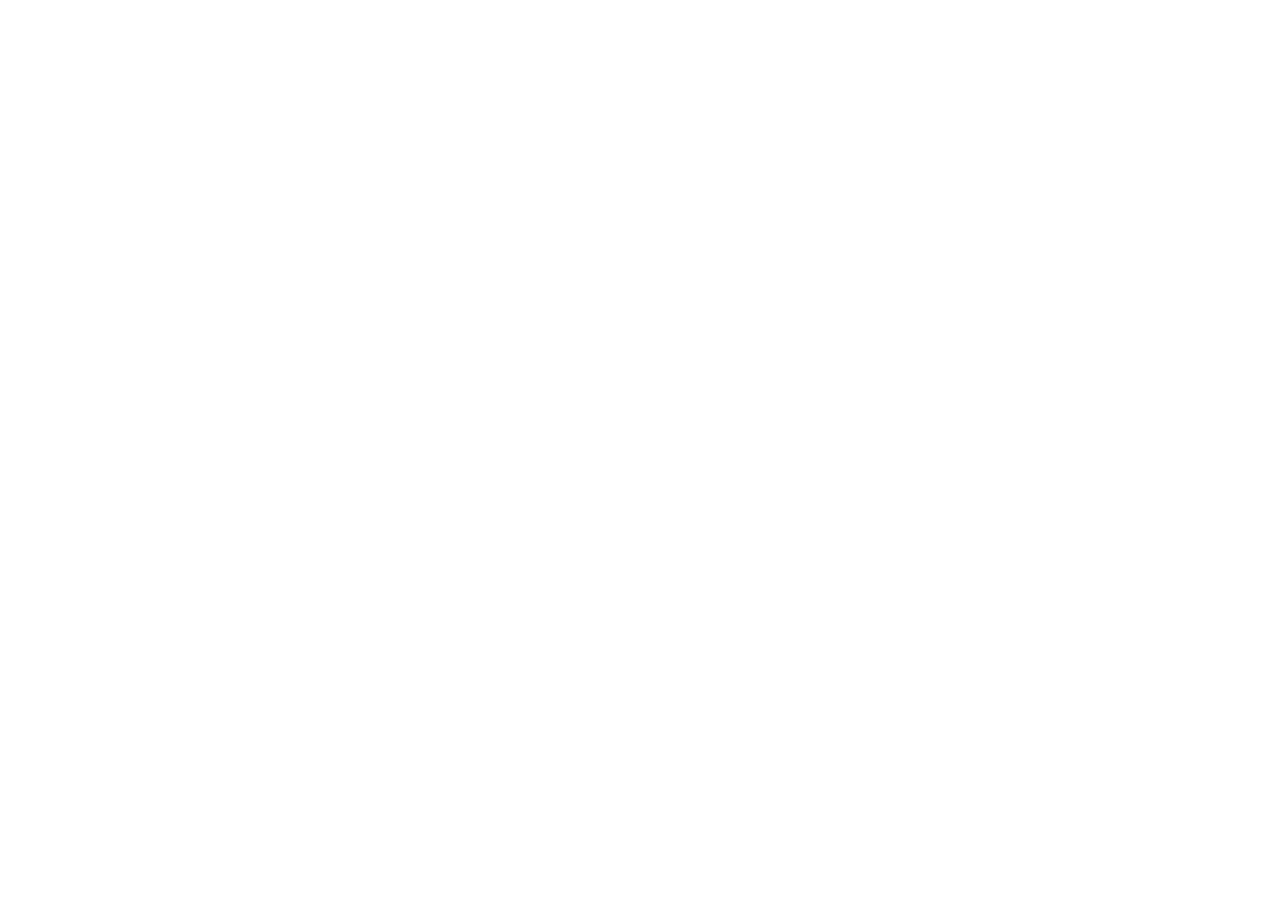
==== form.html @ 8051c273 "Boilerplate Created html, and css stylesheet. Also included normalize css file." ====
<!DOCTYPE html>
<html lang="en">
<head>
    <meta charset="UTF-8">
    <meta name="viewport" content="width=device-width, initial-scale=1.0">
    <title>Document</title>
</head>
<body>
    

    <link rel="stylesheet" href="normalize.css">
    <link rel="stylesheet" href="styles.css">
</body>
</html>
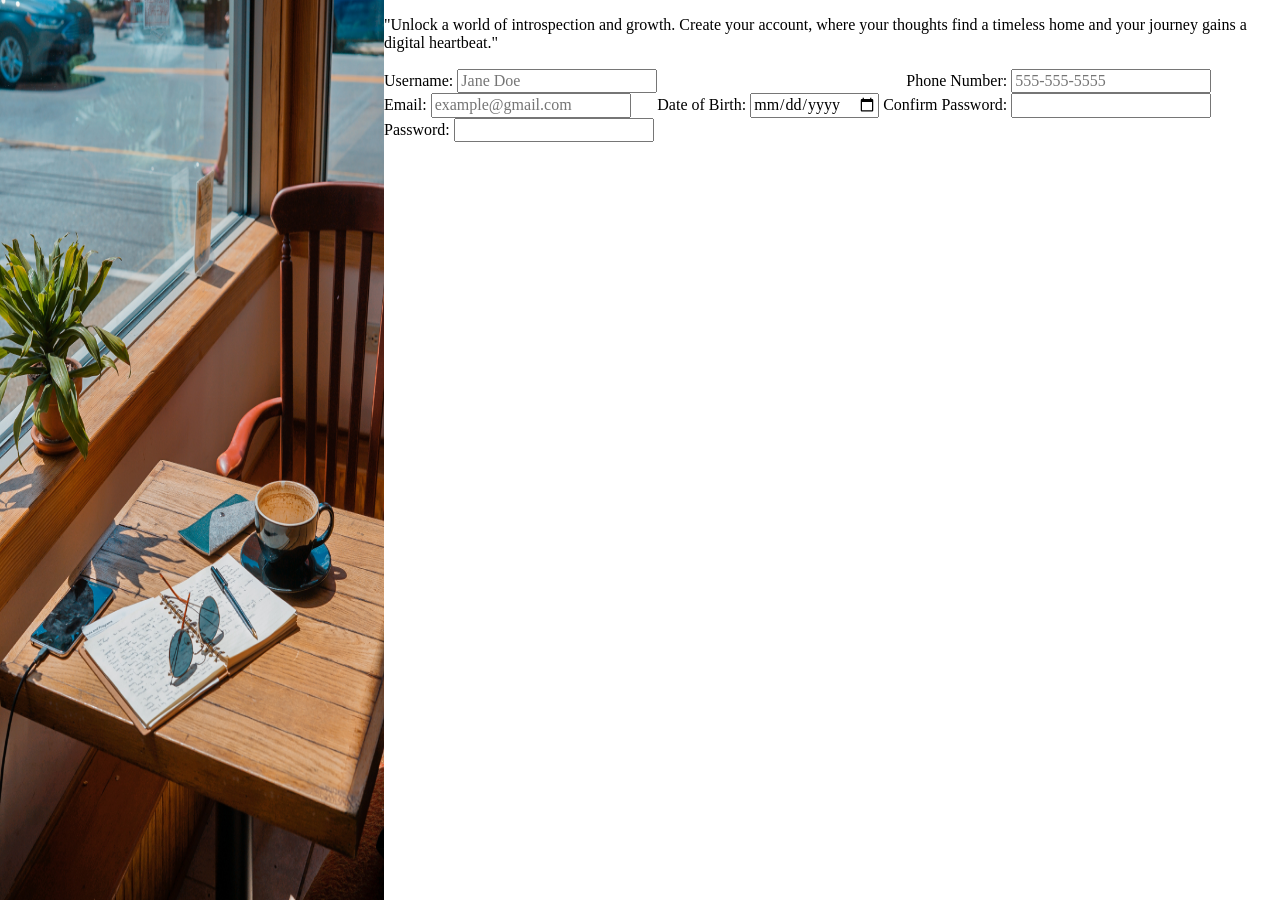
==== commit 328d5252: "Work in progress 0.1.0" ====
--- a/form.html
+++ b/form.html
@@ -3,12 +3,37 @@
 <head>
     <meta charset="UTF-8">
     <meta name="viewport" content="width=device-width, initial-scale=1.0">
-    <title>Document</title>
+    <title>Form</title>
 </head>
 <body>
-    
+    <div class="leftSide">
+        <img src="pics/background.jpg" class="stretch" alt="picture of a coffee shop and journals" />
+    </div>
 
-    <link rel="stylesheet" href="normalize.css">
+    <div class="rightSide">
+        <div class="quote">
+            <p>"Unlock a world of introspection and growth. Create your account, where your thoughts find a timeless home and your journey gains a digital heartbeat."</p>
+        </div>
+        <div>
+            <form class="form">
+                <div class="leftForm">
+                    <label>Username: <input type="text" name="username" id="name" placeholder="Jane Doe" /></label>
+                    <label>Email: <input type="email" name="email" placeholder="example@gmail.com"/></label>
+                    <label>Password: <input type="password" name="password" id="password" /></label>
+                </div>
+                
+                <div class="rightForm">
+                    <label>Phone Number: <input type="tel" id="phoneNum" name="phoneNum" placeholder="555-555-5555" /></label>
+                    <label>Date of Birth: <input type="date" id="birthday" name="birthday" />
+                    <label>Confirm Password: <input type="password" id="confirmPwd" name="confirmPwd" /></label>    
+                </div>
+            </form>
+        <div>
+
+        </div>
+    </div>
+
+    <link rel="stylesheet" href="normalize.css"> 
     <link rel="stylesheet" href="styles.css">
 </body>
 </html>
--- a/styles.css
+++ b/styles.css
@@ -0,0 +1,26 @@
+
+.stretch {
+    width: 30vw;
+    object-fit: fill;
+    height: 100vh;
+
+}
+
+body {
+  display: flex;
+}
+
+.form {
+    display: flex;
+}
+
+.leftForm {
+    display: flex;
+    flex-direction: column;
+}
+
+.rightForm {
+    display: flex;
+    flex-direction: column;
+    align-items: end;
+}
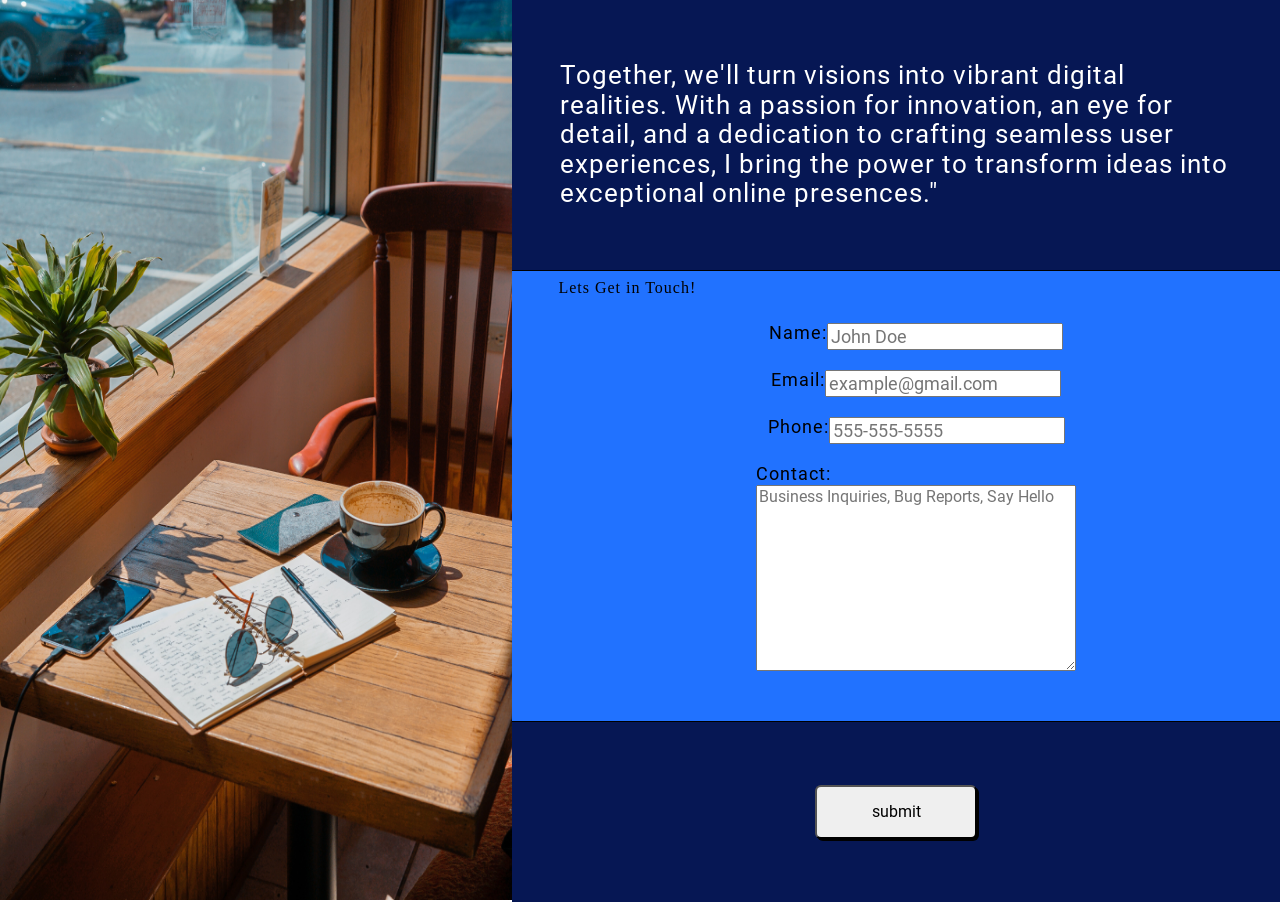
==== commit 17b00f6b: "V 0.2.0 HTML set up.  just need to finish CSS styling" ====
--- a/form.html
+++ b/form.html
@@ -6,32 +6,41 @@
     <title>Form</title>
 </head>
 <body>
-    <div class="leftSide">
-        <img src="pics/background.jpg" class="stretch" alt="picture of a coffee shop and journals" />
+    <div class="left">
+        <img id="background" src="pics/background.jpg">
     </div>
 
-    <div class="rightSide">
+    <div class="right">
         <div class="quote">
-            <p>"Unlock a world of introspection and growth. Create your account, where your thoughts find a timeless home and your journey gains a digital heartbeat."</p>
+            <p>Together, we'll turn visions into vibrant digital realities. With a passion for innovation, an eye for detail, and a dedication to crafting seamless user experiences, I bring the power to transform ideas into exceptional online presences."</p>
         </div>
-        <div>
-            <form class="form">
-                <div class="leftForm">
-                    <label>Username: <input type="text" name="username" id="name" placeholder="Jane Doe" /></label>
-                    <label>Email: <input type="email" name="email" placeholder="example@gmail.com"/></label>
-                    <label>Password: <input type="password" name="password" id="password" /></label>
-                </div>
-                
-                <div class="rightForm">
-                    <label>Phone Number: <input type="tel" id="phoneNum" name="phoneNum" placeholder="555-555-5555" /></label>
-                    <label>Date of Birth: <input type="date" id="birthday" name="birthday" />
-                    <label>Confirm Password: <input type="password" id="confirmPwd" name="confirmPwd" /></label>    
-                </div>
-            </form>
-        <div>
 
+        <form id="a-form" action="/my-handling-form-page" method="post">
+        <legend>Lets Get in Touch!</legend>
+        <ul id="formList">
+            <li class="litems">
+                <label>Name: <input type="text" name="name" id="name" placeholder="John Doe"/></label>
+            </li>
+            <li class="litems">
+                <label>Email: <input type="email" name="email" id="email" placeholder="example@gmail.com" /></label>
+            </li>
+            <li class="litems">
+                <label>Phone: <input type="tel" name="phone" id="phone" placeholder="555-555-5555"/></label>
+            </li>
+            <li class="litems" id="textarea">
+                <label for="remarks">Contact:</label>
+                <textarea  id="remarks" name="remarks" rows="6" placeholder="Business Inquiries, Bug Reports, Say Hello"></textarea>
+            </li>
+            </ul>
+        </form>
+
+        <div class="bottom-right">
+            <button id="submit" type="submit" form="a-form">submit</button>
         </div>
+        
     </div>
+
+
 
     <link rel="stylesheet" href="normalize.css"> 
     <link rel="stylesheet" href="styles.css">
--- a/styles.css
+++ b/styles.css
@@ -1,26 +1,108 @@
+@font-face {
+    font-family: roboto;
+    src: url(fonts/Roboto-Regular.ttf);
+}
 
-.stretch {
-    width: 30vw;
+.quote {
+    display: flex;
+    justify-content: center;
+    align-items: center;
+    font-size: 2vmax;
+    overflow: hidden;
+    height: 30vh;
+    font-family: roboto;
+}
+
+#background {
+    width: 40vw;
     object-fit: fill;
     height: 100vh;
-
 }
 
 body {
   display: flex;
+  margin-top: 0;
 }
 
-.form {
-    display: flex;
+
+.right > div {
+    background-color: #061754;
+    color: #ffffff;
+    letter-spacing: 1px;
+    font-family: roboto;
+    margin-bottom: 0px;
 }
 
-.leftForm {
+.right > div > p {
+    padding: 3rem;
+}
+
+#a-form > legend {
+    padding-left: 2.9rem;
+    padding-top: 0.5rem;
+}
+
+#a-form {
+    font-weight: 500;
+    letter-spacing: 1px;
+    height: 50vh;
+    border-top: 1px solid black;
+    border-bottom: 1px solid black;
+    background-color: #2172ff;
+    box-shadow: 2px 2px black;
+}
+
+#formList {
+    list-style: none;
     display: flex;
     flex-direction: column;
+    align-items: center;
+
 }
 
-.rightForm {
+.litems {
+    margin: 10px;
+    font-family: roboto;
+    display: flex;
+   
+}
+
+.litems > input, .litems > label {
+    display: flex;
+    flex: 1;
+    height: 3vh;
+    font-size: 2vh;
+}
+
+#textarea {
     display: flex;
     flex-direction: column;
-    align-items: end;
+    width: 25vw;
+
+}
+
+#textarea > textarea {
+    overflow: hidden;
+    height: 20vh;
+}
+
+.bottom-right {
+height: 20vh;
+display: flex;
+justify-content: center;
+align-items: center;
+}
+
+
+
+#submit {
+height: 6vh;
+width: 18vh;
+border-radius: 6px;
+box-shadow: 2px 2px;
+}
+
+input:focus, textarea:focus {
+outline: 1px solid blue;
+box-shadow: 2px 2px blue;
 }
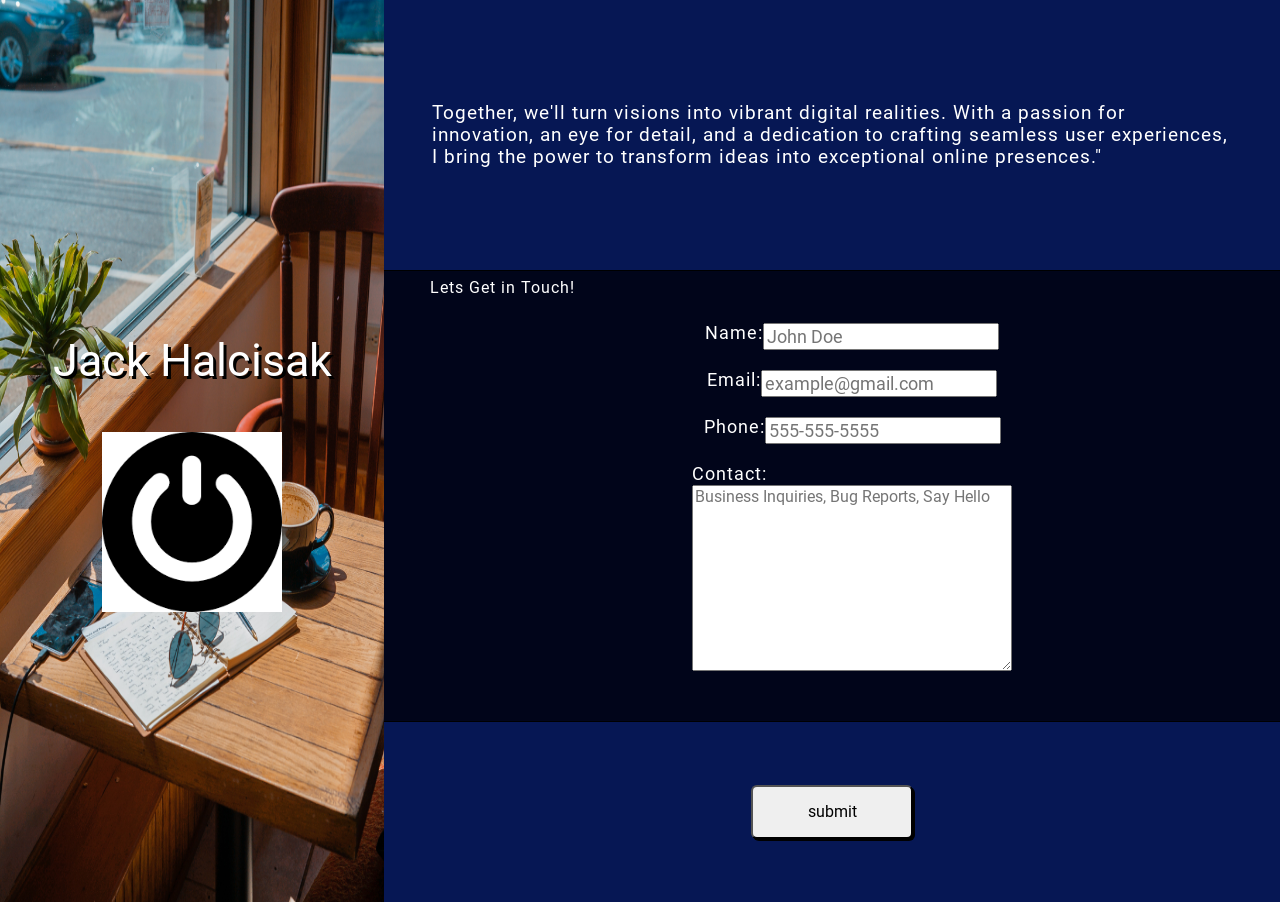
==== commit d8ec1921: "V 1.0 functions, design is alright" ====
--- a/form.html
+++ b/form.html
@@ -6,8 +6,9 @@
     <title>Form</title>
 </head>
 <body>
-    <div class="left">
-        <img id="background" src="pics/background.jpg">
+    <div class="left">       
+            <p id="logo-text">Jack Halcisak</p>
+            <img id="logo" src="pics/powerLogo.png">
     </div>
 
     <div class="right">
@@ -19,13 +20,13 @@
         <legend>Lets Get in Touch!</legend>
         <ul id="formList">
             <li class="litems">
-                <label>Name: <input type="text" name="name" id="name" placeholder="John Doe"/></label>
+                <label>Name: <input type="text" name="name" id="name" placeholder="John Doe" required/></label>
             </li>
             <li class="litems">
-                <label>Email: <input type="email" name="email" id="email" placeholder="example@gmail.com" /></label>
+                <label>Email: <input type="email" name="email" id="email" placeholder="example@gmail.com" required/></label>
             </li>
             <li class="litems">
-                <label>Phone: <input type="tel" name="phone" id="phone" placeholder="555-555-5555"/></label>
+                <label>Phone: <input type="tel" name="phone" id="phone" placeholder="555-555-5555" required/></label>
             </li>
             <li class="litems" id="textarea">
                 <label for="remarks">Contact:</label>
@@ -44,5 +45,7 @@
 
     <link rel="stylesheet" href="normalize.css"> 
     <link rel="stylesheet" href="styles.css">
+
+    <script src="script.js"></script>
 </body>
 </html>
--- a/styles.css
+++ b/styles.css
@@ -7,21 +7,48 @@
     display: flex;
     justify-content: center;
     align-items: center;
-    font-size: 2vmax;
+    font-size: 1.5vmax;
     overflow: hidden;
     height: 30vh;
-    font-family: roboto;
+
 }
 
-#background {
-    width: 40vw;
-    object-fit: fill;
-    height: 100vh;
+.quote > p:hover {
+    border: 2px groove pink;
+    transform: rotate(180deg);
+}
+
+
+.left {
+
+    background-image: url("pics/background.jpg");
+    background-size:100% 100%;
+    width: 30vw;
+    display: flex;
+    flex-direction: column;
+    justify-content: center;
+    align-items: center;
+}
+
+.left > img {
+    width: 20vmin;
+}
+
+.left > p {
+    font-size: 5vmin;
+    color: #FFFFFF;
+    text-shadow:  3px 3px black;
+
+}
+
+.right {
+  width: 70vw;  
 }
 
 body {
   display: flex;
   margin-top: 0;
+  font-family: roboto, sans-serif;
 }
 
 
@@ -48,8 +75,9 @@
     height: 50vh;
     border-top: 1px solid black;
     border-bottom: 1px solid black;
-    background-color: #2172ff;
+    background-color: #01051a;
     box-shadow: 2px 2px black;
+    color:#ffffff;
 }
 
 #formList {
@@ -67,6 +95,7 @@
    
 }
 
+
 .litems > input, .litems > label {
     display: flex;
     flex: 1;
@@ -79,6 +108,10 @@
     flex-direction: column;
     width: 25vw;
 
+}
+
+.litems > label > input, .litems > textarea {
+    background-color: #FFFFFFF;
 }
 
 #textarea > textarea {
@@ -102,7 +135,18 @@
 box-shadow: 2px 2px;
 }
 
+#submit:hover {
+    background-color: #01051a;
+    color: #FFFFFF;
+    
+}
+
 input:focus, textarea:focus {
-outline: 1px solid blue;
-box-shadow: 2px 2px blue;
-}+outline: 2px solid #2b4bff;
+box-shadow: 2px 2px black;
+}
+
+form > legend {
+    font-size: 1rem;
+}
+
